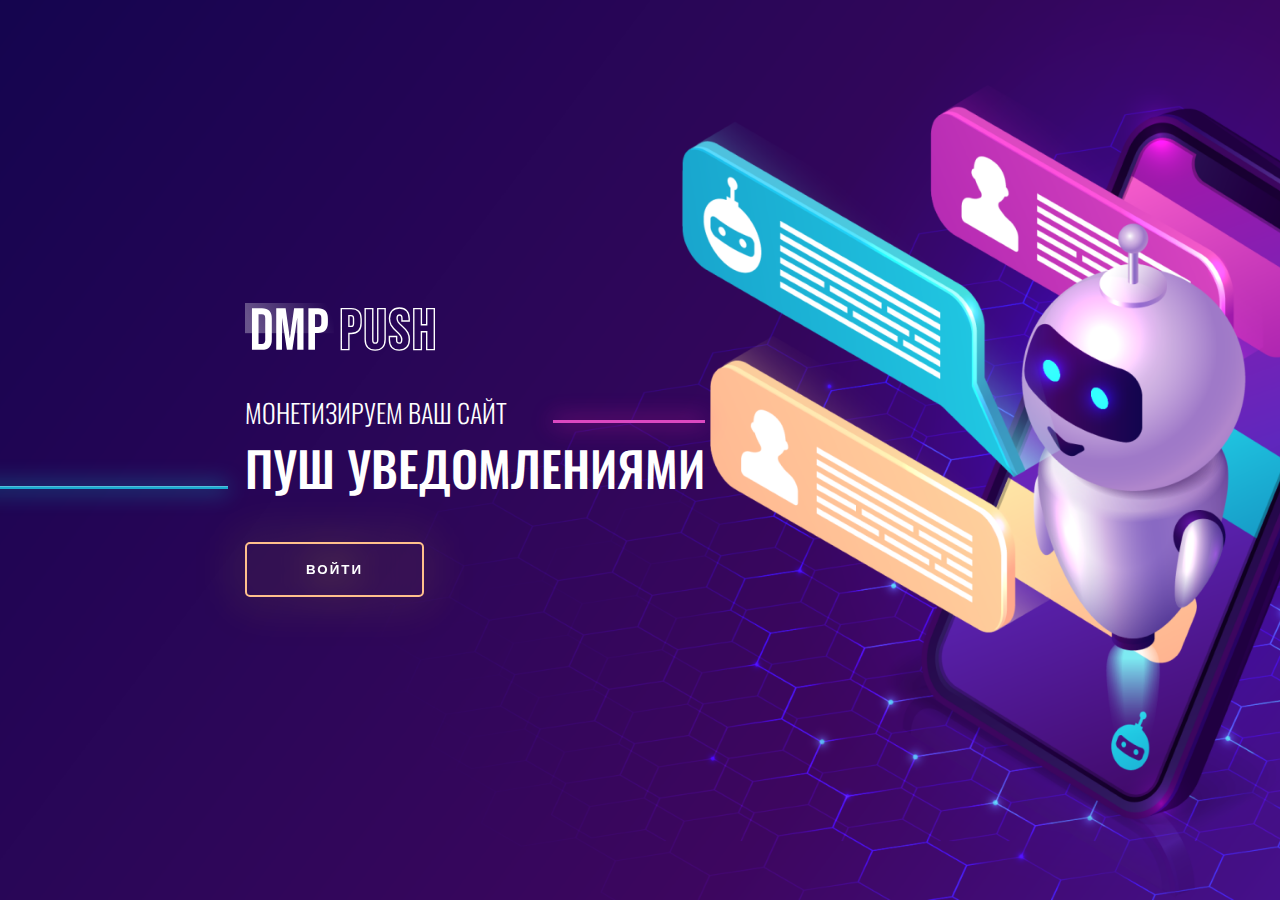
==== index.html @ 84b1f05e "first commit" ====
<!DOCTYPE html>
<html lang="ru">
<head>
    <meta charset="UTF-8">
    <meta http-equiv="X-UA-Compatible" content="IE=edge">
    <meta name="viewport" content="width=device-width, initial-scale=1.0">
    <title>Войти на сайт DMP Push</title>
    <link rel="stylesheet" href="css/styles.css">
</head>
<body>
    <div class="body-wrapper">
        <header class="header">
            <img src="images/logo.svg" class="header__logo" alt="">
        </header>
        <main class="main">
            <h1 class="main__title">Монетизируем ваш сайт <span class="main__subtitle">пуш уведомлениями</span></h1>            
            <button class="main__button">Войти</button>
        </main>
    </div>
</body>
</html>
---- css/styles.css ----
/* Fonts */
@font-face {
    font-family: 'Oswald';
    font-style: normal;
    font-display: swap;
    font-weight: 300;
    src: local(''),
            url('../fonts/oswald-v48-latin_cyrillic-300.woff2') format('woff2'), /* Chrome 26+, Opera 23+, Firefox 39+ */
            url('../fonts/oswald-v48-latin_cyrillic-300.woff') format('woff'); /* Chrome 6+, Firefox 3.6+, IE 9+, Safari 5.1+ */
}
@font-face {
    font-family: 'Oswald';
    font-style: normal;
    font-display: swap;
    font-weight: 500;
    src: local(''),
            url('../fonts/oswald-v48-latin_cyrillic-500.woff2') format('woff2'), /* Chrome 26+, Opera 23+, Firefox 39+ */
            url('../fonts/oswald-v48-latin_cyrillic-500.woff') format('woff'); /* Chrome 6+, Firefox 3.6+, IE 9+, Safari 5.1+ */
}
@font-face {
    font-family: 'Oswald';
    font-style: normal;
    font-display: swap;
    font-weight: 600;
    src: local(''),
            url('../fonts/oswald-v48-latin_cyrillic-600.woff2') format('woff2'), /* Chrome 26+, Opera 23+, Firefox 39+ */
            url('../fonts/oswald-v48-latin_cyrillic-600.woff') format('woff'); /* Chrome 6+, Firefox 3.6+, IE 9+, Safari 5.1+ */
}

/* Reset */
*,
*::before,
*::after {
  box-sizing: border-box;
  padding: 0;
  margin: 0;
}
ul {
    list-style: none;
}
a {
    text-decoration: none;
}
img {
  max-width: 100%;
}

/* Common styles */
body {
    width: 100%;
    color: #ffffff;
    font-size: 15px;
    font-family: 'Oswald';
}

/* Main page styles */
.body-wrapper {
    position: relative;
    display: flex;
    flex-direction: column;
    justify-content: center;
    background-image: url(../images/bg-main.png);
    background-repeat: no-repeat;
    background-size: cover;
    background-position: center center;
    height: 100vh;
    padding-left: 397px;
}
.header {
    margin-bottom: 30px;
}
.header__logo {
    width: 190px;
}
.main {
    position: relative;
}
.main::before {
    content: '';
    display: block;
    width: 380px;
    max-width: 100%;
    height: 3px;
    background-color: #1AAAD0;
    box-shadow: 0px 0px 22px #00FFFF, inset 0px 1px 0px rgba(255, 255, 255, 0.25);
    position: absolute;
    left: -397px;
    bottom: 108px;
}
.main__title {
    position: relative;
    display: inline-block;
    font-size: 26px;
    font-weight: 300;
    line-height: 55px;
    text-transform: uppercase;
    margin-bottom: 47px;
}
.main__subtitle {
    display: block;
    font-size: 48px;
    font-weight: 500;
}
.main__title::after {
    content: '';
    display: block;
    width: 152px;
    height: 3px;
    background-color: #DC48C1;
    box-shadow: 0px 0px 22px #FF23B4;
    position: absolute;
    right: 0;
    top: 35px;
}
.main__button {
    display: block;
    width: 179px;
    height: 55px;
    border: 2px solid #FFC08C;
    filter: drop-shadow(0px 0px 22px #FFF500);
    border-radius: 5px;
    font-weight: 600;
    color: #ffffff;
    letter-spacing: 2px;
    text-transform: uppercase;
    text-align: center;
    background-color: transparent;
    transition: all .3s linear;
    cursor: pointer;
}
.main__button:hover {
    transform: scale(.95);
}

/* Login page styles */
.body-wrapper_login {
    background-image: url(../images/bg-main-2.png);
    padding-left: 300px;
    overflow: hidden;
}
.main_login {
    padding-right: 376px;
}
.main_login::before {
    width: 528px;
    background-color: rgba(255, 255, 255, 0.2);
    left: auto;
    right: 0;
    bottom: 118px;
    box-shadow: none;
}
.login-wrapper {
    display: flex;
    justify-content: space-between;
    align-items: center;
}
.login-form {
    margin-right: 310px;
}
.main__title_login::after {
    display: none;
}
.login-form__title {
    position: relative;
    margin-bottom: 65px;
    font-size: 40px;
    font-weight: 500;
    text-transform: uppercase;
}
.login-form__title::after {
    content: '';
    display: block;
    width: 27px;
    height: 3px;
    background-color: #FFC08C;
    border-radius: 22px;
    position: absolute;
    left: 0;
    top: 90px;
}
.form {
    display: flex;
    flex-direction: column;
}
.form__field {
    width: 400px;
    max-width: 100%;
    padding: 20px 22px;
    background-color: rgba(255, 255, 255, 0.1);
    border-radius: 5px;
    border: none;
    color: #ffffff;
    text-transform: uppercase;
    letter-spacing: 2px;
    font-family: 'Oswald';
    font-weight: 500;
    font-size: 14px;
    outline: none;
}
.form__field:first-child {
    margin-bottom: 21px;
}
.form__field::placeholder {
    font-family: inherit;
    color: #ffffff;
    font-size: 14px;
}
.form__field:-webkit-autofill,
.form__field:-webkit-autofill:hover,
.form__field:-webkit-autofill:focus,
.form__field:-webkit-autofill:active {
  -webkit-text-fill-color: rgba(255, 255, 255, 0.1);
  transition: background-color 0s ease-in-out 9000s;
}
.main__button_form {
    margin-top: 26px;
    background: #FFC08C;
    filter: none;
    box-shadow: 0px 0px 100px rgba(255, 233, 36, 0.44);
}

/* MEDIA QUERIES */
@media (max-width: 1840px) {
    .body-wrapper_login {
        padding-left: 235px;
    }
    .login-form {
        margin-right: 250px;
    }
}
@media (max-width: 1785px) {
    .body-wrapper {
        padding-left: 315px;
    }
    .body-wrapper_login {
        padding-left: 235px;
    }
}
@media (max-width: 1720px) {
    .main_login {
        padding-right: 280px;
    }
    .main_login::before {
        width: 434px;
    }    
}
@media (max-width: 1623px) {
    .main_login {
        padding-right: 230px;
    }
    .main_login::before {
        width: 387px;
    }
    .login-form {
        margin-right: 200px;
    }
}
@media (max-width: 1523px) {
    .body-wrapper_login {
        padding-left: 155px;
    }
}
@media (max-width: 1500px) {
    .body-wrapper {
        padding-left: 245px;
        background-position: 0% 100%;
    }
    .body-wrapper_login {
        padding-left: 155px;
    }
}
@media (max-width: 1443px) {
    .body-wrapper_login {
        padding-left: 80px;
    }
    .main_login {
        padding-right: 100px;
    }
    .main_login::before {
        width: 255px;
    }
    .login-form {
        margin-right: 150px;
    }
}
@media (max-width: 1300px) {
    .body-wrapper {
        background-position: 20% 100%;
    }
}
@media (max-width: 1199px) {
    .main_login::before {
        display: none;
    }
    .login-form {
        margin-right: 100px;
    }
}
@media (max-width: 1100px) {
    .body-wrapper {
        background-position: 10% 100%;
    }
}
@media (max-width: 1024px) {
    .body-wrapper {
        background-position: 60% 100%;
    }
    .body-wrapper::after {
        content: '';
        display: block;
        width: 100%;
        height: 100%;
        background-color: rgb(43, 6, 88, 0.6);
        position: absolute;
        top: 0;
        right: 0;
        bottom: 0;
        left: 0;
        z-index: 1;
    }
    .body-wrapper_login::after {
        display: none;
    }
    .header {
        z-index: 2;
    }
    .main {
        z-index: 2;
    }
}
@media (max-width: 960px) {
    .body-wrapper_login {
        padding-left: 0;
    }
    .login-wrapper {
        flex-direction: column-reverse;
        align-items: center;
        max-width: 400px;
        justify-content: center;
        margin: 0 auto;
    }
    .main_login {
        padding-right: 0;
        width: 100%;
    }
    .main__title_login {
        display: none;
    }
    .header_login {
        margin-bottom: 130px;
    }
    .login-form {
        margin-right: 0;
    }
}
@media (max-width: 768px) {
    .body-wrapper {
        background-position: 58% 46%;
        background-size: auto;
        padding-left: 60px;
    }
    .main::before {
        display: none;
    }
    .main__title::after {
        display: none;
    }
    .body-wrapper_login {
        padding-left: 0;
    }
}
@media (max-width: 480px) {
    .header__logo {
        width: 137px;
    }
    .header {
        margin-bottom: 15px;
    }
    .main__title {
        font-size: 18px;
    }
    .main__subtitle {
        font-size: 35px;
    }
    .main__button {
        font-size: 12px;
    }
    .body-wrapper {
        background-position: 65% 46%;
        padding: 0 20px 0 60px;
    }
    .body-wrapper_login {
        padding: 0 20px;
    }
    .header_login {
        margin-bottom: 130px;
    }
    .login-form__title {
        font-size: 22px;
        margin-bottom: 50px;
    }
    .login-form__title::after {
        top: 55px;
    }
    .form__field {
        width: 256px;
        font-size: 11px;
    }
    .form__field::placeholder {
        font-size: 11px;
    }
}
@media (max-width: 375px) {
    .body-wrapper {
        background-position: 68% 46%;
        padding: 0 20px 0 40px;
    }
}
@media (max-width: 340px) {
    .body-wrapper {
        padding: 0 20px;
    }
}
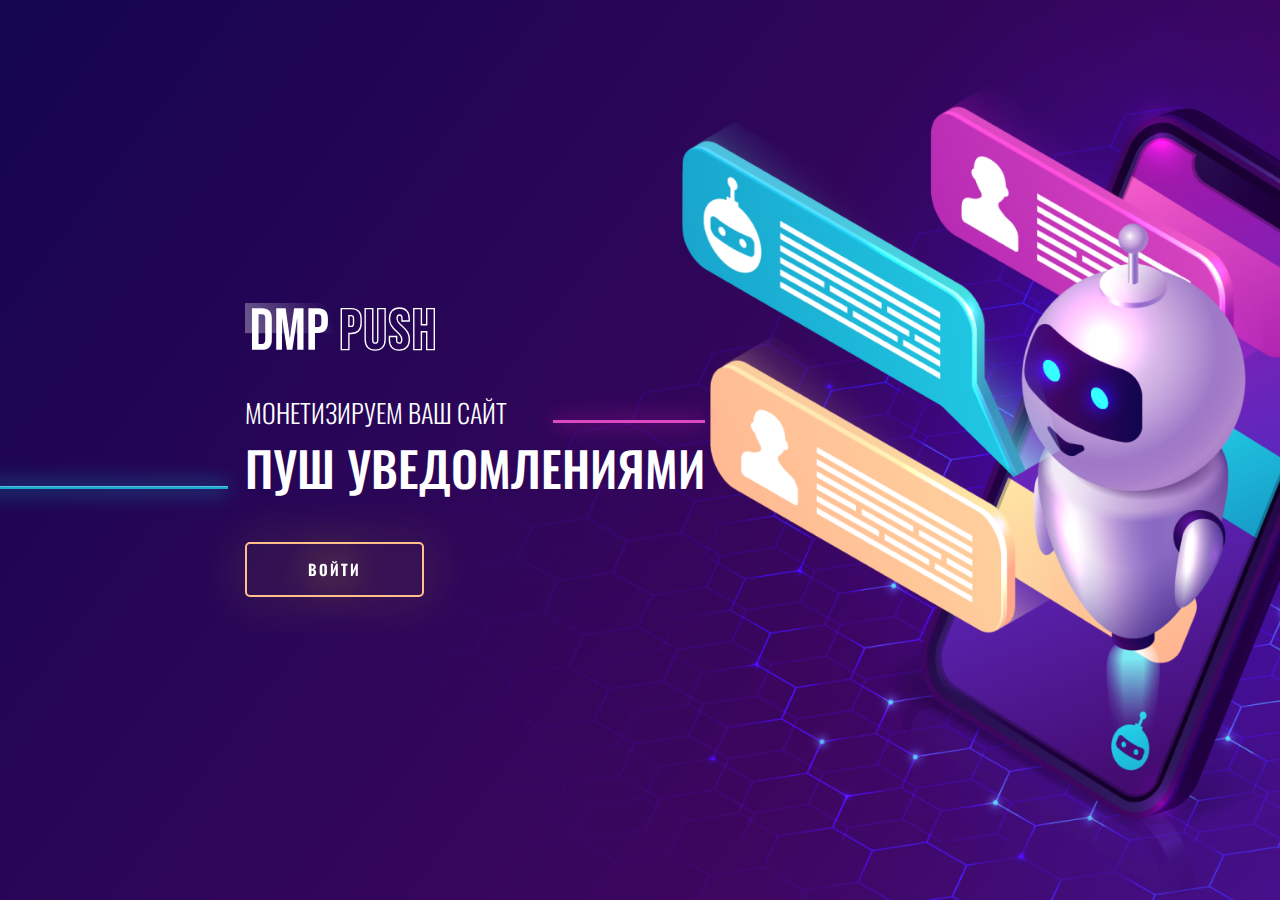
==== commit a57e2ee1: "add route to login page" ====
--- a/index.html
+++ b/index.html
@@ -14,7 +14,7 @@
         </header>
         <main class="main">
             <h1 class="main__title">Монетизируем ваш сайт <span class="main__subtitle">пуш уведомлениями</span></h1>            
-            <button class="main__button">Войти</button>
+            <a href="login.html" class="main__button">Войти</a>
         </main>
     </div>
 </body>
--- a/css/styles.css
+++ b/css/styles.css
@@ -122,6 +122,7 @@
     font-weight: 600;
     color: #ffffff;
     letter-spacing: 2px;
+    line-height: 50px;
     text-transform: uppercase;
     text-align: center;
     background-color: transparent;
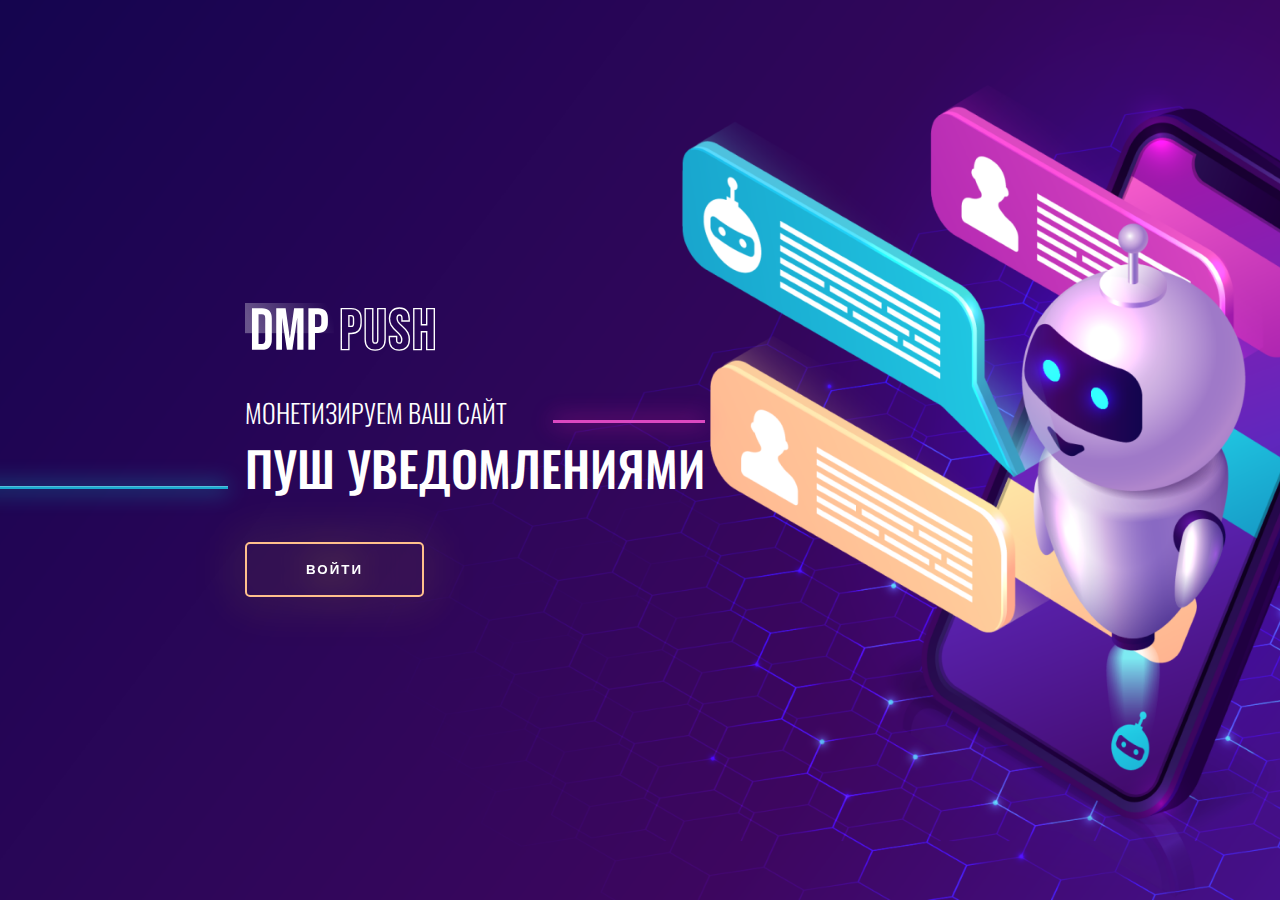
==== commit 10af44e3: "add script to change screens" ====
--- a/index.html
+++ b/index.html
@@ -4,18 +4,39 @@
     <meta charset="UTF-8">
     <meta http-equiv="X-UA-Compatible" content="IE=edge">
     <meta name="viewport" content="width=device-width, initial-scale=1.0">
-    <title>Войти на сайт DMP Push</title>
+    <title>DMP Push</title>
     <link rel="stylesheet" href="css/styles.css">
+    <link rel="icon" href="images/favicon.ico" type="image/x-icon">
 </head>
 <body>
-    <div class="body-wrapper">
+    <div class="body-wrapper body-wrapper_main">
         <header class="header">
             <img src="images/logo.svg" class="header__logo" alt="">
         </header>
         <main class="main">
             <h1 class="main__title">Монетизируем ваш сайт <span class="main__subtitle">пуш уведомлениями</span></h1>            
-            <a href="login.html" class="main__button">Войти</a>
+            <button type="button" class="main__button button">Войти</button>
         </main>
     </div>
+    <div class="body-wrapper body-wrapper_login">
+        <main class="login-wrapper">
+            <section class="login-form">
+                <h2 class="login-form__title">Войти</h2>
+                <form action="" class="form" method="post">
+                    <input type="text" class="form__field" placeholder="Логин" name="login" required>
+                    <input type="password" class="form__field" placeholder="Пароль" name="password" required>
+                    <button class="main__button main__button_form">Войти</button>
+                </form>
+            </section>
+            <section class="main main_login">
+                <div class="header header_login">
+                    <img src="images/logo.svg" class="header__logo" alt="">
+                </div>
+                <h1 class="main__title main__title_login">Монетизируем ваш сайт <span class="main__subtitle">пуш уведомлениями</span></h1>
+            </section>
+        </main>
+    </div>
+
+    <script src="js/main.js"></script>
 </body>
 </html>--- a/css/styles.css
+++ b/css/styles.css
@@ -51,6 +51,12 @@
     color: #ffffff;
     font-size: 15px;
     font-family: 'Oswald';
+    overflow: hidden;
+    position: relative;
+    background-image: url(../images/bg-main.png);
+    background-repeat: no-repeat;
+    background-size: cover;
+    background-position: center center;
 }
 
 /* Main page styles */
@@ -65,6 +71,7 @@
     background-position: center center;
     height: 100vh;
     padding-left: 397px;
+    transition: all .3s linear;
 }
 .header {
     margin-bottom: 30px;
@@ -138,6 +145,12 @@
     background-image: url(../images/bg-main-2.png);
     padding-left: 300px;
     overflow: hidden;
+    position: absolute;
+    left: 100%;
+    top: 0;
+    bottom: 0;
+    right: 0;
+    opacity: 1;
 }
 .main_login {
     padding-right: 376px;
@@ -219,6 +232,12 @@
     filter: none;
     box-shadow: 0px 0px 100px rgba(255, 233, 36, 0.44);
 }
+.hide {
+    opacity: 0;
+}
+.show {
+    left: 0;
+}
 
 /* MEDIA QUERIES */
 @media (max-width: 1840px) {
